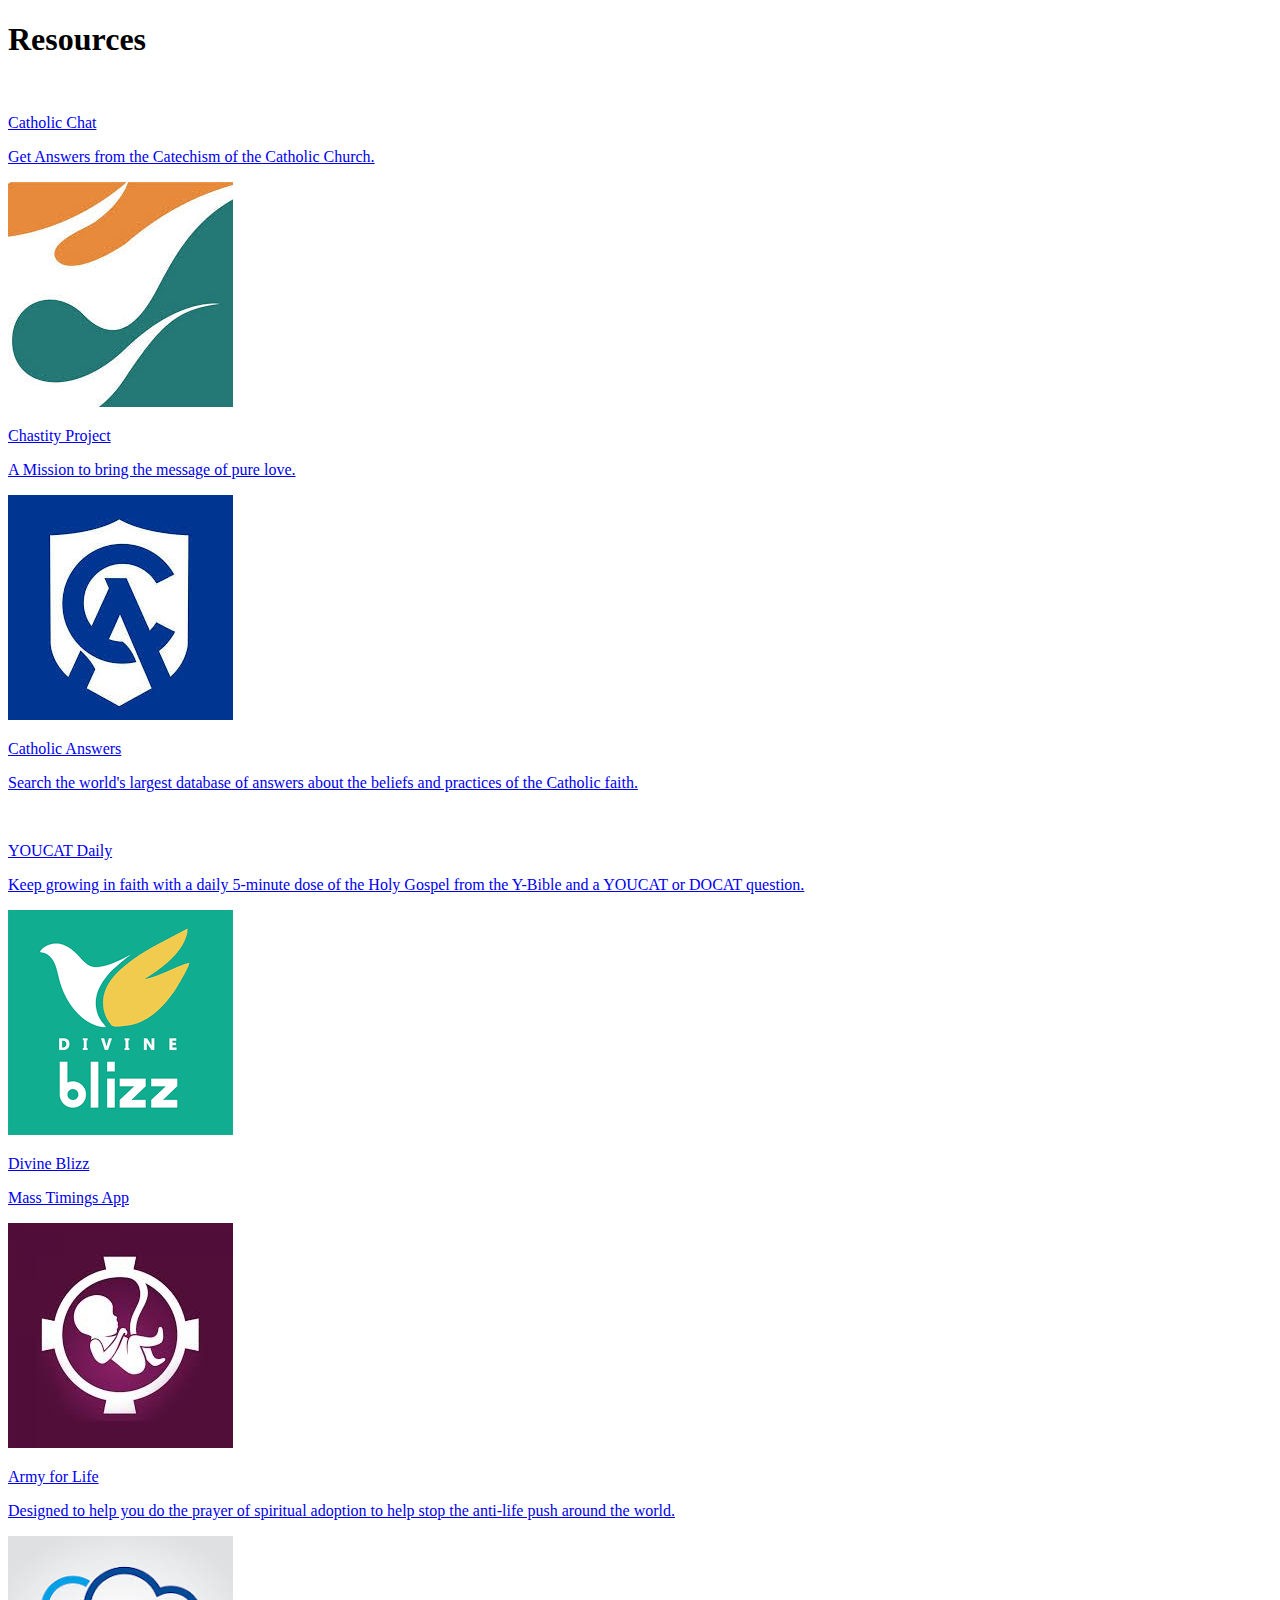
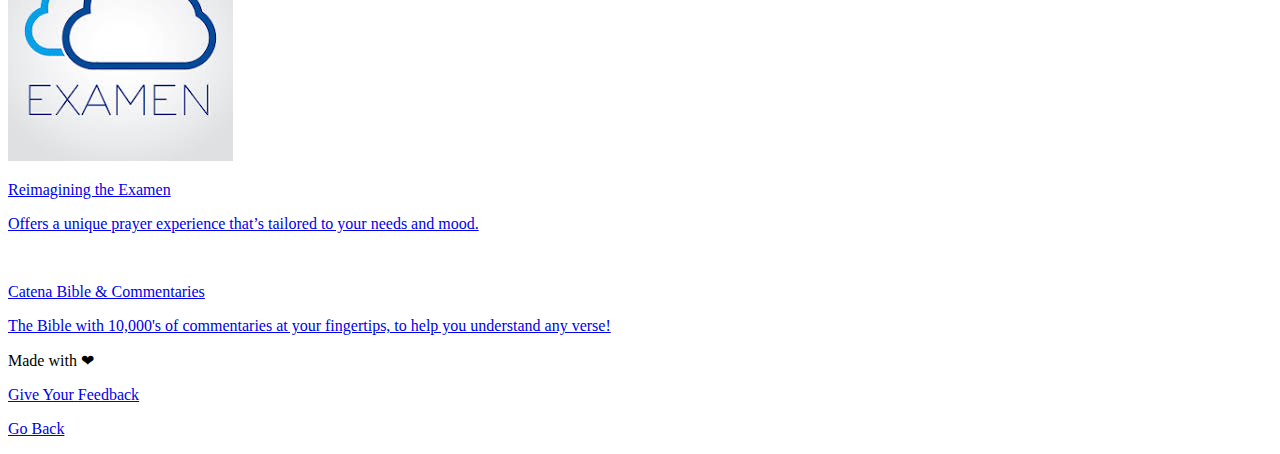
==== resource.html @ dbcee6c3 "Created resource.html" ====
<!DOCTYPE html>
<html lang="en">
<head>
    <meta charset="UTF-8">
    <meta name="viewport" content="width=device-width, initial-scale=1.0">
    <title>Document</title>

<link rel="stylesheet" href="resource.css">  </head>
<body>
  
    <div class="container">
        <div class="title"> <h1>Resources</h1></div>
        <div class="flex-container">
         
                
                    <a href="https://www.catholic.chat/">

                      <div class="card card1">
                        <div class="img"><img src="https://www.catholic.chat/static/assets/images/logo-with-shadow.png" alt=""></div>
                      
                        <div class="text">
                          <p class="h3">Catholic Chat</p>
                          <p class="p">Get Answers from the Catechism of the Catholic Church.</p>
                      
                        </div>
                      </div>
        </a>
       

      
            <a href="https://chastity.com">
            <div class="card card2">
                <div class="img"><img src="[data-uri]" alt=""></div>
              
                <div class="text">
                  <p class="h3">Chastity Project</p>
                  <p class="p">A Mission to bring the message of pure love.</p>
              
                </div>
              </div></a>
            

          
            <a href="https://www.catholic.com/">
          <div class="card card3">
            <div class="img"><img src="[data-uri]" alt=""></div>
          
            <div class="text">
              <p class="h3">Catholic Answers</p>
              <p class="p">Search the world's largest database of answers about the beliefs and practices of the Catholic faith.</p>
          
            </div>
          </div>
            </a>
        

        
            <a href="https://youcat.org/daily/">
          <div class="card card4">
            <div class="img"><img src="https://youcat.org/wp-content/uploads/2023/07/YOUCAT.webp" alt=""></div>
          
            <div class="text">
              <p class="h3">YOUCAT Daily</p>
              <p class="p">Keep growing in faith with a daily 5-minute dose of the Holy Gospel from the Y-Bible and a YOUCAT or DOCAT question.</p>
          
            </div>
          </div></a>
        
       

       
           
                <a href="https://play.google.com/store/apps/details?id=com.dmf.radiomercy.missionis&hl=en_US">
    <div class="card card5">
        <div class="img"><img src="[data-uri]" alt=""></div>
      
        <div class="text">
          <p class="h3">Divine Blizz</p>
          <p class="p">Mass Timings App</p>
      
        </div>
      </div></a>
    

    
        <a href="https://play.google.com/store/apps/details?id=org.prolifearmy.spiritualadoption&hl=en_US">
        <div class="card card6">
            <div class="img"><img src="[data-uri]" alt=""></div>
          
            <div class="text">
              <p class="h3">Army for Life</p>
              <p class="p">Designed to help you do the prayer of spiritual adoption to help stop the anti-life push around the world.</p>
          
            </div>
          </div></a>
        

      
        <a href="https://play.google.com/store/apps/details?id=com.gmail.dtaylor.loyola.DailyExamen&hl=en_US&pli=1">
      <div class="card card7">
        <div class="img"><img src="[data-uri]" alt=""></div>
      
        <div class="text">
          <p class="h3">Reimagining the Examen</p>
          <p class="p">Offers a unique prayer experience that’s tailored to your needs and mood.</p>
      
        </div>
      </div></a>
    

      
        <a href="https://play.google.com/store/apps/details?id=com.catena&hl=en_US">
      <div class="card card8">
        <div class="img"><img src="https://play-lh.googleusercontent.com/6jIj_rcCW5OMf55j1PJz1Z-X1J5cHECJbRg3syZPJ3krtDUAObJJwy-vx1IfrDTUiZg=w480-h960-rw" alt=""></div>
      
        <div class="text">
          <p class="h3">Catena Bible & Commentaries</p>
          <p class="p">The Bible with 10,000's of commentaries at your fingertips, to help you understand any verse!</p>
      
        </div>
      </div></a>
    
    
        </div>
        <div class="footer">
            <p>Made with ❤</p>
            <a href="mailto:alenscaria7@gmail.com"><p>Give Your <u>Feedback</u></p></a>
        </div>
        <div class="links">
          <a href="index.html"><p>Go Back</p></a>
      </div>
      
    </div>
    <script src="https://code.jquery.com/jquery-3.3.1.slim.min.js" integrity="sha384-q8i/X+965DzO0rT7abK41JStQIAqVgRVzpbzo5smXKp4YfRvH+8abtTE1Pi6jizo" crossorigin="anonymous"></script>
<script src="https://cdn.jsdelivr.net/npm/popper.js@1.14.3/dist/umd/popper.min.js" integrity="sha384-ZMP7rVo3mIykV+2+9J3UJ46jBk0WLaUAdn689aCwoqbBJiSnjAK/l8WvCWPIPm49" crossorigin="anonymous"></script>
<script src="https://cdn.jsdelivr.net/npm/bootstrap@4.1.3/dist/js/bootstrap.min.js" integrity="sha384-ChfqqxuZUCnJSK3+MXmPNIyE6ZbWh2IMqE241rYiqJxyMiZ6OW/JmZQ5stwEULTy" crossorigin="anonymous"></script>
</body>
</html>
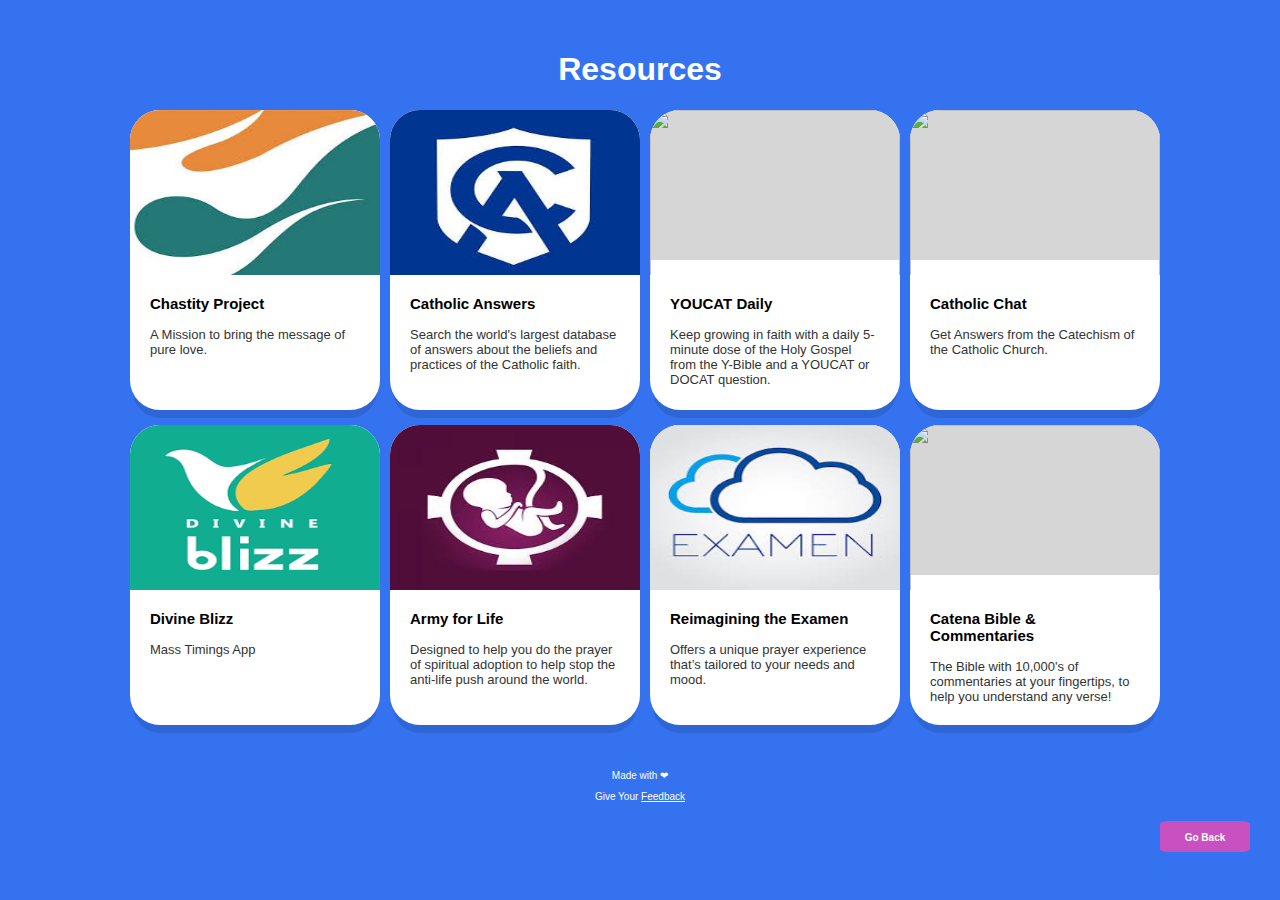
==== commit 27e8e69b: "Update resource.html" ====
--- a/resource.html
+++ b/resource.html
@@ -10,23 +10,7 @@
   
     <div class="container">
         <div class="title"> <h1>Resources</h1></div>
-        <div class="flex-container">
-         
-                
-                    <a href="https://www.catholic.chat/">
-
-                      <div class="card card1">
-                        <div class="img"><img src="https://www.catholic.chat/static/assets/images/logo-with-shadow.png" alt=""></div>
-                      
-                        <div class="text">
-                          <p class="h3">Catholic Chat</p>
-                          <p class="p">Get Answers from the Catechism of the Catholic Church.</p>
-                      
-                        </div>
-                      </div>
-        </a>
-       
-
+        <div class="flex-container"> 
       
             <a href="https://chastity.com">
             <div class="card card2">
@@ -66,9 +50,19 @@
             </div>
           </div></a>
         
-       
 
-       
+            <a href="https://www.catholic.chat/">
+
+                      <div class="card card1">
+                        <div class="img"><img src="https://www.catholic.chat/static/assets/images/logo-with-shadow.png" alt=""></div>
+                      
+                        <div class="text">
+                          <p class="h3">Catholic Chat</p>
+                          <p class="p">Get Answers from the Catechism of the Catholic Church.</p>
+                      
+                        </div>
+                      </div>
+        </a>       
            
                 <a href="https://play.google.com/store/apps/details?id=com.dmf.radiomercy.missionis&hl=en_US">
     <div class="card card5">
--- a/resource.css
+++ b/resource.css
@@ -0,0 +1,178 @@
+body {
+    font-family: Arial, sans-serif;
+    margin: 0px;
+    background-color: #3572EF;
+    width: 100vw;
+    overflow-x: hidden;   
+}
+
+.container {
+    position: relative;
+    margin-top: 30px;
+    width: 100%;
+    margin-left: auto;
+    margin-right: auto;
+    padding-bottom: 50px;
+}
+
+.title
+{
+    display: flex;
+    align-items: center;
+    justify-content: center;
+    width: 100vw;
+    text-align: center;
+    color: white;
+}
+.card {
+    width: 250px;
+    height: 300px;
+    background: white;
+    box-shadow: 0px 11px 0px -3px rgba(0,0,0,0.1);
+    border-radius: 30px;
+    cursor: pointer;
+    transition: 0.2s ease-in-out;
+    margin-left: 10px;
+    margin-bottom: 15px;
+}
+
+.flex-container {
+    display: flex;
+    flex-wrap: wrap;
+    text-align: left;
+    align-items: center;
+    justify-content: center;
+  }
+  
+  .card1 {
+    flex: 25%;
+  }
+  
+  .card2 {
+    flex: 25%;
+  }
+  .card3 {
+    flex: 25%;
+  }
+  
+  .card4 {
+    flex: 25%;
+  }
+.img {
+    width:100%;
+    height: 50%;
+    border-top-left-radius: 30px;
+    border-top-right-radius: 30px;
+    background-color:rgb(214, 214, 214);  
+}
+img
+{ 
+    border-top-left-radius: 30px;
+    border-top-right-radius: 30px;  
+    width: 100%;
+    height: 110%;
+}
+
+.text {
+    margin: 20px;
+    display: flex;
+    flex-direction: column;
+    align-items: space-around;
+}
+
+.text .h3 {
+    font-family: 'Lucida Sans' sans-serif;
+    font-size: 15px;
+    font-weight: 600;
+    color: black;
+}
+
+.text .p {
+    font-family: 'Lucida Sans' sans-serif;
+    color: #333;
+    font-size: 13px;
+    margin-top: 0px;
+}
+a
+{
+    text-decoration: none;
+    color: #333;
+}
+a:visited
+{
+    text-decoration: none;
+    color: #333;
+}
+a:active
+{
+    text-decoration: none;
+    color: #333;
+}
+.footer{
+    padding-top:20px;
+}
+.footer p{
+    text-align: center;
+    font-size: x-small;
+    text-decoration: none;
+    color: white;
+}
+.links
+{
+    position: absolute;
+    width: 90px;
+    height: 30px;
+   bottom: 10px;
+   right: 30px;
+    border-radius: 10%;
+    text-align: center;
+    padding-top: 1px;
+    font-size: x-small;
+    font-weight: bold;
+    color: white;
+    background-color: #C850C0;
+    
+}   
+
+.links a:visited {
+    color: white;
+    text-decoration: none;
+  }
+  .links a:active {
+    color: white;
+    text-decoration: none;
+  }
+.links a:link{
+    text-decoration: none;
+    color: white;
+}
+
+@media screen and (max-width: 610px) 
+{
+
+    body
+{
+    margin: 0;
+    padding: 0;
+}
+.container
+{
+    width: 100vw;
+}
+    .card1 {
+        flex: 50%;
+      }
+      
+      .card2 {
+        flex: 50%;
+      }
+      .card3 {
+        flex: 50%;
+      }
+      
+      .card4 {
+        flex: 50%;
+      }
+
+
+}
